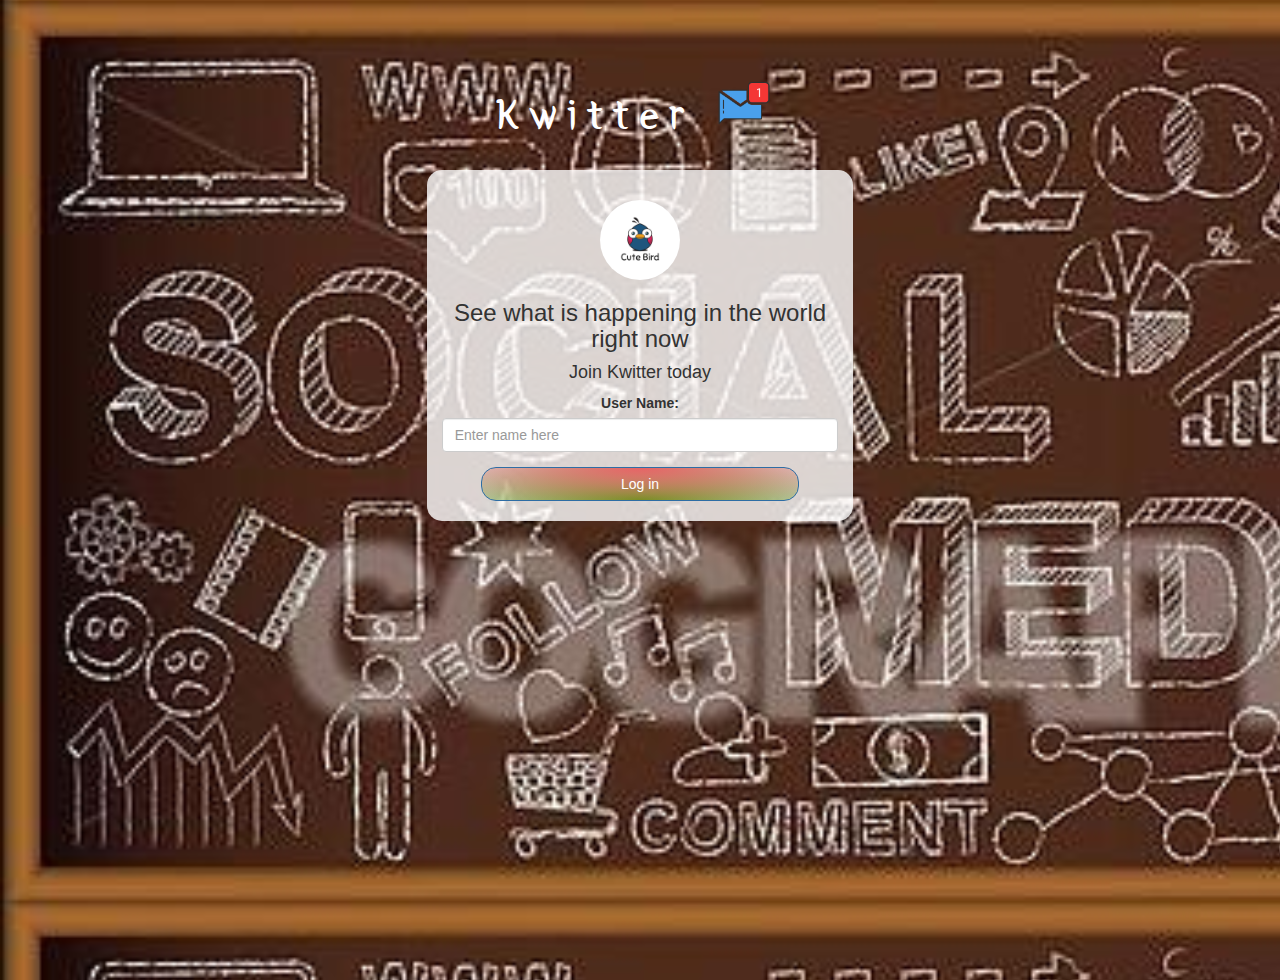
==== index.html @ fa2f3c64 "Add files via upload" ====
<!DOCTYPE html>
<html>
<head>
	<title>Kwitter 2.0</title>
<link href="https://fonts.googleapis.com/css?family=Yeon+Sung&display=swap" rel="stylesheet"><meta name="viewport" content="width=device-width, initial-scale=1">

<link rel="stylesheet" href="https://maxcdn.bootstrapcdn.com/bootstrap/3.4.0/css/bootstrap.min.css">
<script src="https://ajax.googleapis.com/ajax/libs/jquery/3.4.1/jquery.min.js"></script>
<script src="https://maxcdn.bootstrapcdn.com/bootstrap/3.4.0/js/bootstrap.min.js"></script>

<link rel="stylesheet" type="text/css" href="style.css">
<script src="kwitter.js"></script>
</head>
<body>
<center>
	<h1 class="header">	
		Kwitter	<sup>
	<img src="m2.png">
	</sup>
</h1>
	<div class="col-lg-4 col-md-6 col-sm-6 col-xs-11 login_div">
	<img src="logo.png" class="logo">
		<h3>See what is happening in the world right now</h3>
		<h4>Join Kwitter today</h4>
		<div class="form-group">
		  <label >User Name:</label>
		  <br>
			<input id="user_name" placeholder="Enter name here" type="text" class="form-control">
		</div>
		<button id="login_button" class="btn btn-primary" onclick="add_user()">Log in</button>
		<br><br>
	</div>
</center>
</body>
</html>
---- style.css ----
html, body
{
  height: 100%;
  margin: 0;

}

body
{
	background-image: url(Capture.JPG);
	background-size: cover;
}

.header
{
	color: white;font-family: 'Yeon Sung';font-size: 45px;letter-spacing: 10px;margin-top: 80px;
}
.header img
{
	width: 80px;margin-left: -15px;
}

.login_div
{
	background: rgba(255,255,255,0.8);float: none;border-radius: 15px;
}

.logo
{
	width: 80px;margin-top: 30px;border-radius: 40px;
}

#login_button
{
	width: 80%;border-radius: 15px;
}

.room_name
{
	cursor: pointer;
	font-size: 20px;
}


#logout
{
	font-size: 20px; float: right;
}


#output
{
	padding: 10px; width:80%;background: rgba(255,255,255,0.8);border-radius: 15px;
}

.input_div_room_page
{
	width: 80%;
}

.input_div label
{
	color: white;font-size: 20px;
}


.input_div_message_page
{
	position: fixed;bottom: 0px;width: 100%;background: rgba(255,255,255,0.8);
}
.input_div_message_page label
{
	color: black;
}
.input_div_message_page #msg
{
	width: 80%;
}
.input_div_message_page button
{
	margin-top: 15px;
	width: 50%; 
}
.color_white
{
	color: white
}

.user_tick
{
	width:20px;
}
.message_h4
{
	padding-left:5px;color:grey;
}
#login_button{
	background: radial-gradient(ellipse at top, #e66465, transparent),
            radial-gradient(ellipse at bottom, #4d9f0c, transparent);
}
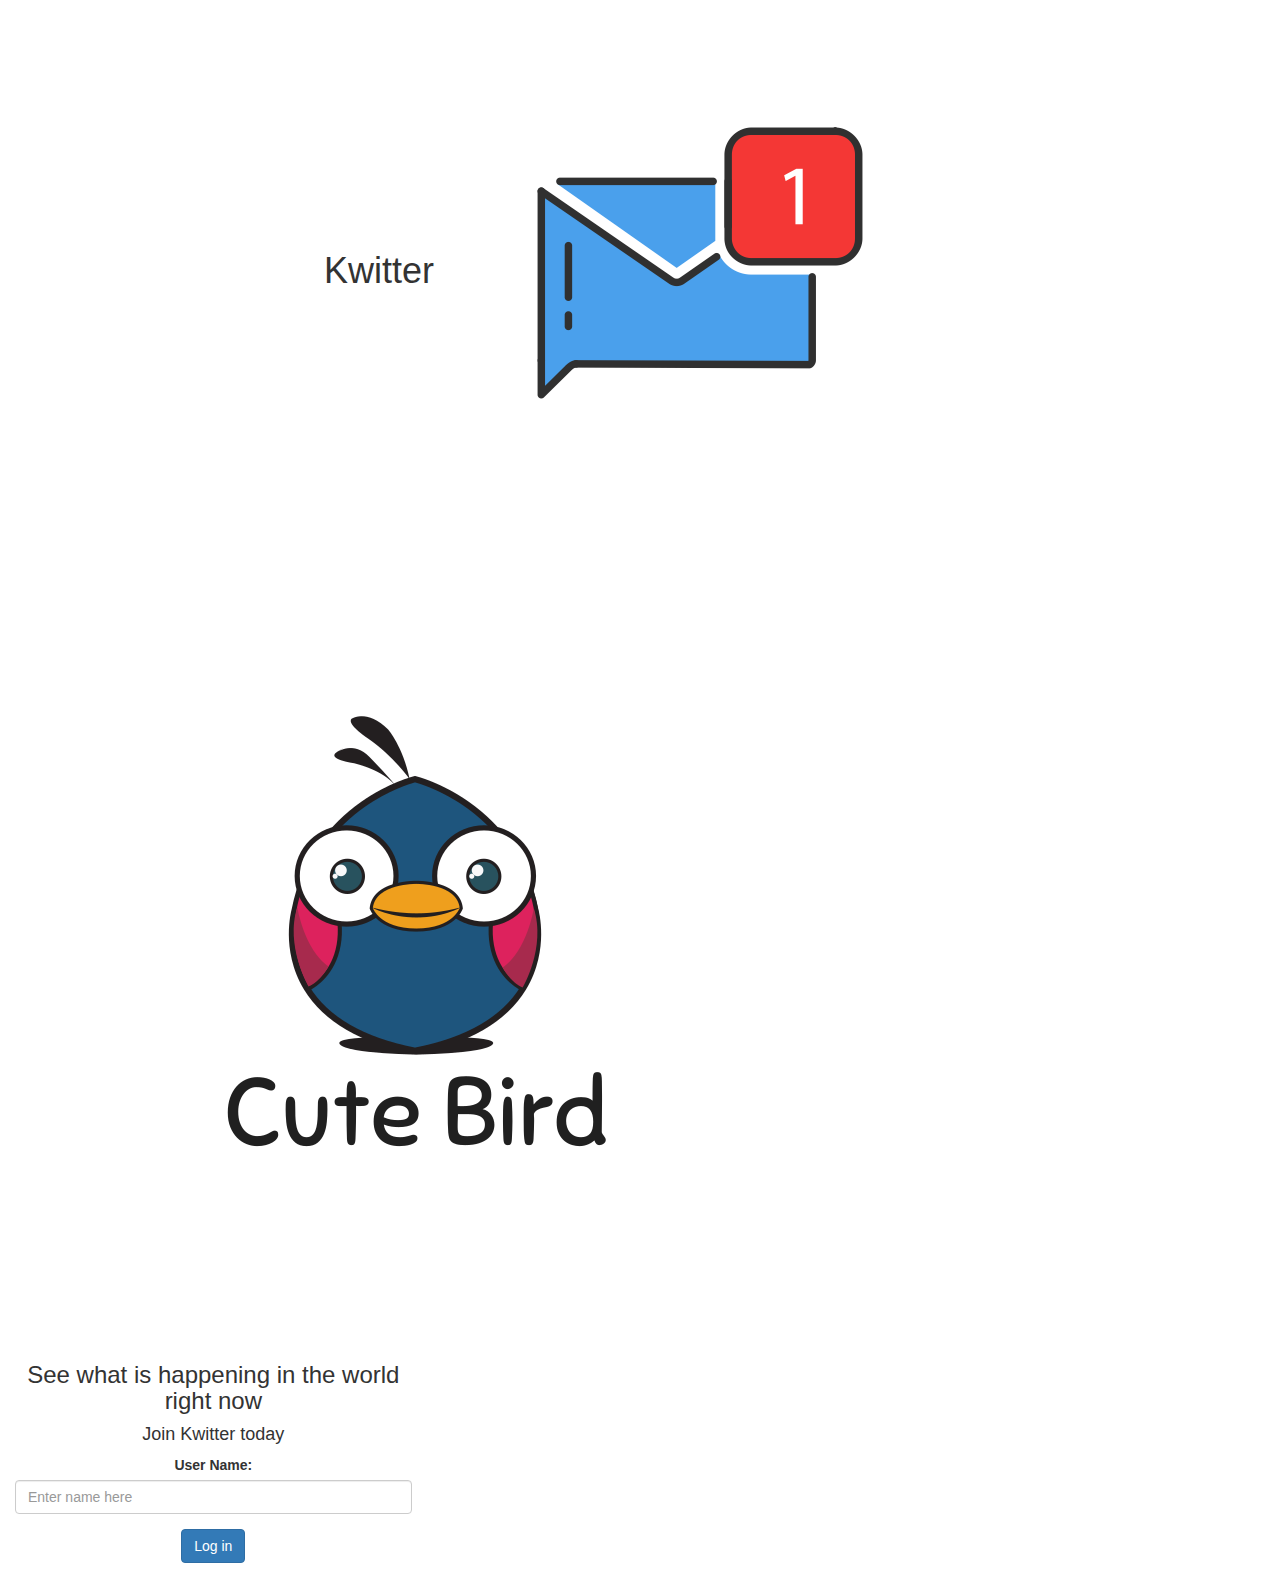
==== commit 55add976: "Add files via upload" ====
--- a/index.html
+++ b/index.html
@@ -7,8 +7,6 @@
 <link rel="stylesheet" href="https://maxcdn.bootstrapcdn.com/bootstrap/3.4.0/css/bootstrap.min.css">
 <script src="https://ajax.googleapis.com/ajax/libs/jquery/3.4.1/jquery.min.js"></script>
 <script src="https://maxcdn.bootstrapcdn.com/bootstrap/3.4.0/js/bootstrap.min.js"></script>
-
-<link rel="stylesheet" type="text/css" href="style.css">
 <script src="kwitter.js"></script>
 </head>
 <body>
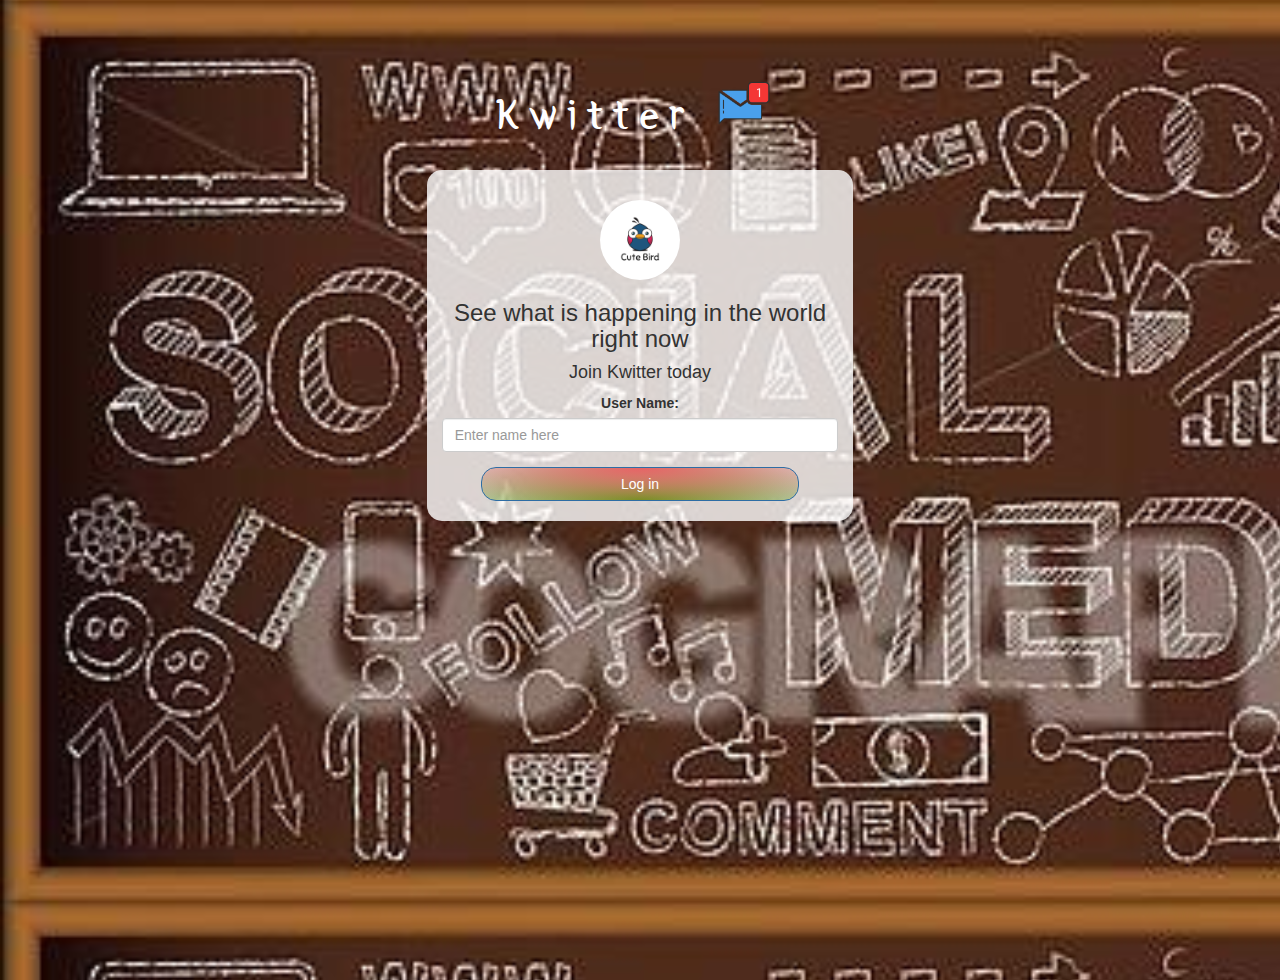
==== commit 926271b4: "Add files via upload" ====
--- a/index.html
+++ b/index.html
@@ -8,6 +8,7 @@
 <script src="https://ajax.googleapis.com/ajax/libs/jquery/3.4.1/jquery.min.js"></script>
 <script src="https://maxcdn.bootstrapcdn.com/bootstrap/3.4.0/js/bootstrap.min.js"></script>
 <script src="kwitter.js"></script>
+<link rel="stylesheet" type="text/css" href="style.css">
 </head>
 <body>
 <center>
--- a/style.css
+++ b/style.css
@@ -0,0 +1,100 @@
+html, body
+{
+  height: 100%;
+  margin: 0;
+
+}
+
+body
+{
+	background-image: url(Capture.JPG);
+	background-size: cover;
+}
+
+.header
+{
+	color: white;font-family: 'Yeon Sung';font-size: 45px;letter-spacing: 10px;margin-top: 80px;
+}
+.header img
+{
+	width: 80px;margin-left: -15px;
+}
+
+.login_div
+{
+	background: rgba(255,255,255,0.8);float: none;border-radius: 15px;
+}
+
+.logo
+{
+	width: 80px;margin-top: 30px;border-radius: 40px;
+}
+
+#login_button
+{
+	width: 80%;border-radius: 15px;
+}
+
+.room_name
+{
+	cursor: pointer;
+	font-size: 20px;
+}
+
+
+#logout
+{
+	font-size: 20px; float: right;
+}
+
+
+#output
+{
+	padding: 10px; width:80%;background: rgba(255,255,255,0.8);border-radius: 15px;
+}
+
+.input_div_room_page
+{
+	width: 80%;
+}
+
+.input_div label
+{
+	color: white;font-size: 20px;
+}
+
+
+.input_div_message_page
+{
+	position: fixed;bottom: 0px;width: 100%;background: rgba(255,255,255,0.8);
+}
+.input_div_message_page label
+{
+	color: black;
+}
+.input_div_message_page #msg
+{
+	width: 80%;
+}
+.input_div_message_page button
+{
+	margin-top: 15px;
+	width: 50%; 
+}
+.color_white
+{
+	color: white
+}
+
+.user_tick
+{
+	width:20px;
+}
+.message_h4
+{
+	padding-left:5px;color:grey;
+}
+#login_button{
+	background: radial-gradient(ellipse at top, #e66465, transparent),
+            radial-gradient(ellipse at bottom, #4d9f0c, transparent);
+}